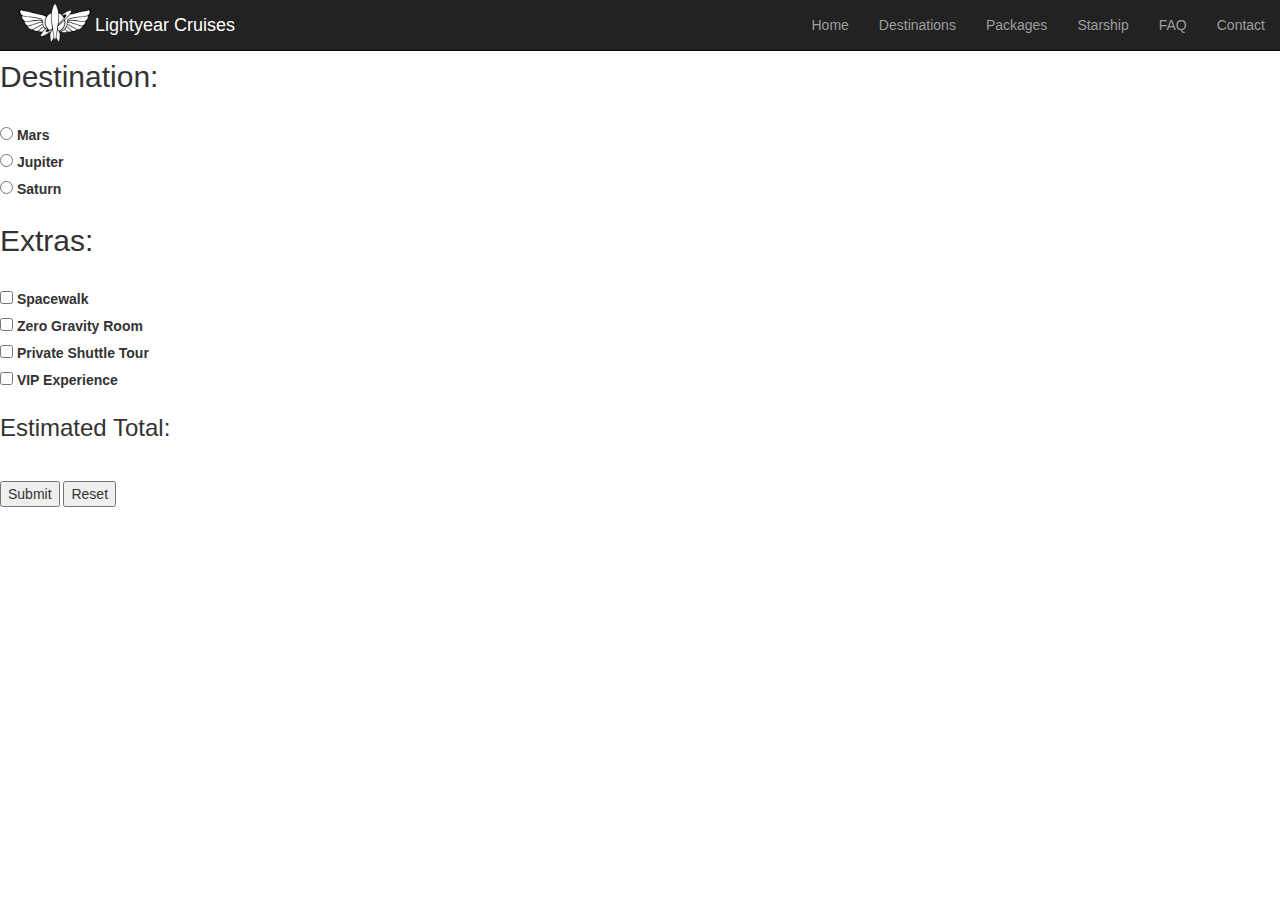
==== destform.html @ 5b4caeba "added seperate form pages and started on some js validation for them" ====
<!DOCTYPE html>
<html lang="en">
<head>
    <meta charset="UTF-8">
    <meta http-equiv="X-UA-Compatible" content="IE=edge">
    <meta name="viewport" content="width=device-width, initial-scale=1.0">
    <!-- Latest compiled and minified CSS -->
    <link rel="stylesheet" href="https://maxcdn.bootstrapcdn.com/bootstrap/3.4.1/css/bootstrap.min.css">

    <!-- jQuery library -->
    <script src="https://ajax.googleapis.com/ajax/libs/jquery/3.5.1/jquery.min.js"></script>

    <!-- Latest compiled JavaScript -->
    <script src="https://maxcdn.bootstrapcdn.com/bootstrap/3.4.1/js/bootstrap.min.js"></script>
    <title>Book Cruise</title>
</head>
<body>
    <nav class="navbar navbar-inverse navbar-fixed-top">
        <div class="container-fluid">
            <div class="navbar-header">
                <button type="button" class="navbar-toggle" data-toggle="collapse" data-target="#collapsibleNavbar">
                    <span class="icon-bar"></span>
                    <span class="icon-bar"></span>
                    <span class="icon-bar"></span>
                </button>
                <img class="navbar-left" src="img/spaceship_logo.png" alt="logo" style="width:80px;">
                <a class="navbar-brand" href="index.html" style="color:white;">Lightyear Cruises</a>
            </div>
            <div class="collapse navbar-collapse" id="collapsibleNavbar">
                <ul class="nav navbar-nav navbar-right">
                    <li><a href="index.html">Home</a></li>
                    <li><a href="#">Destinations</a></li>
                    <li><a href="#">Packages</a></li>
                    <li><a href="#">Starship</a></li>
                    <li><a href="#">FAQ</a></li>
                    <li><a href="#">Contact</a></li>
                </ul>
            </div> 
        </div>
    </nav>
    <br>
    <br>
    <form name ="booking-form">
        <h2>Destination:</h2><br>
        <input type="radio" id="mars" name="planet" value="12000">
        <label for="destination">Mars</label><br>
        <input type="radio" id="jupiter" name="planet" value="36000">
        <label for="destination">Jupiter</label><br>
        <input type="radio" id="saturn" name="planet" value="72000">
        <label for="destination">Saturn</label><br>

        <h2>Extras:</h2><br>
        <input type="checkbox" id="spacewalk" name="extra" value="500">
        <label for="spacewalk">Spacewalk</label><br>
        <input type="checkbox" id="zero-gravity" name="extra" value="100">
        <label for="zero-gravity">Zero Gravity Room</label><br>
        <input type="checkbox" id="shuttle" name="extra" value="1000">
        <label for="shuttle">Private Shuttle Tour</label><br>
        <input type="checkbox" id="vip" name="extra" value="2000">
        <label for="vip">VIP Experience</label><br>

        <h3>Estimated Total:</h3>
        <h2 id=tripTotal></h2>
        <br>
        
        <button id="btn">Submit</button>
        <input type="reset">
        <br>
    </form>

<script src="js/getInfo.js"></script>
</body>
</html>
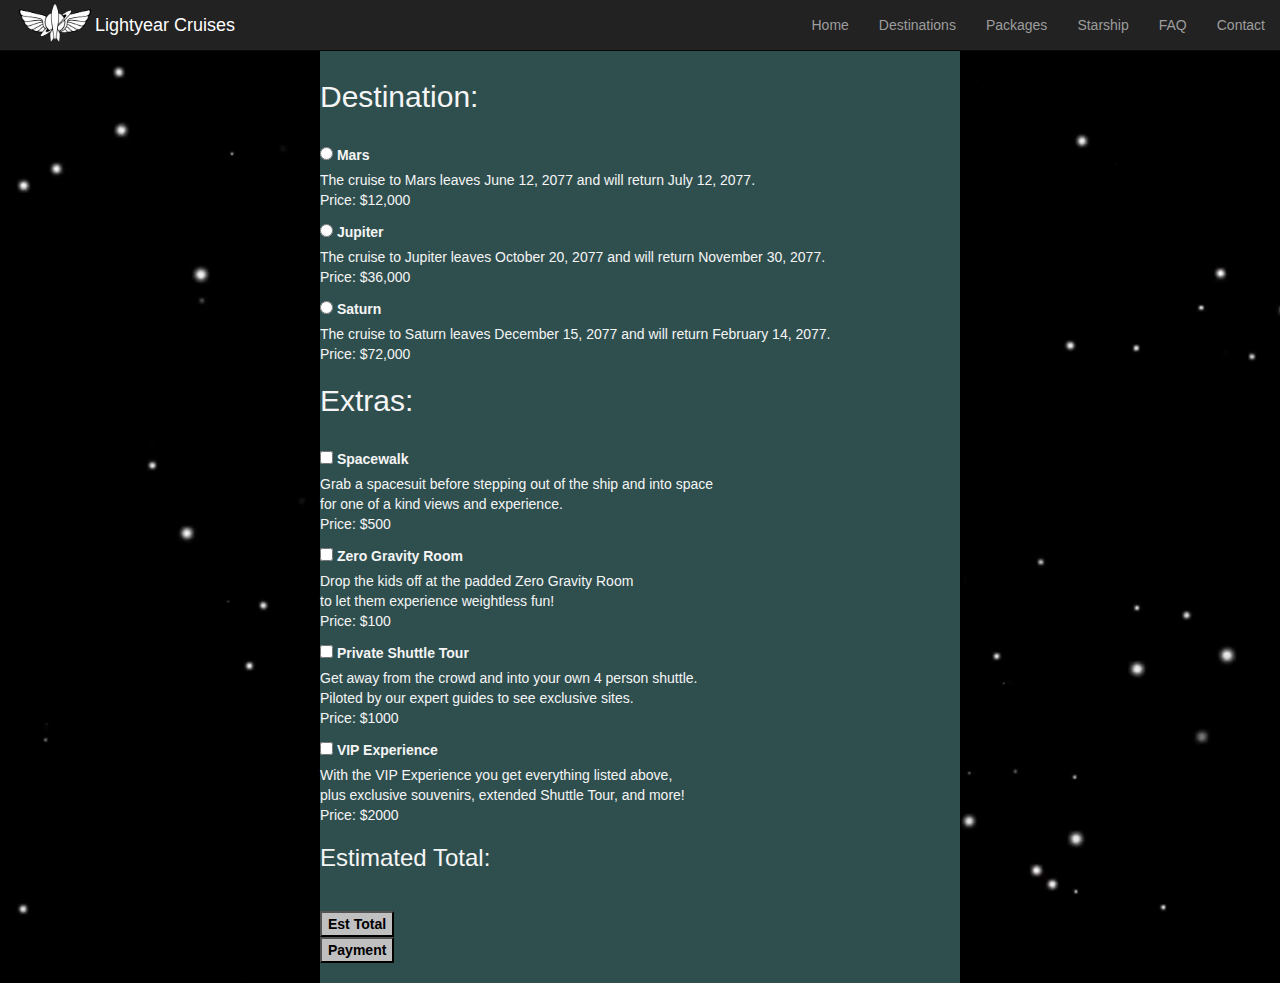
==== commit 88be49b9: "updated forms with validation, and some css work on forms" ====
--- a/destform.html
+++ b/destform.html
@@ -12,9 +12,13 @@
 
     <!-- Latest compiled JavaScript -->
     <script src="https://maxcdn.bootstrapcdn.com/bootstrap/3.4.1/js/bootstrap.min.js"></script>
+
+    <!-- Page CSS -->
+    <link rel="stylesheet" href="css/form.css">
+
     <title>Book Cruise</title>
 </head>
-<body>
+<body class="main-body">
     <nav class="navbar navbar-inverse navbar-fixed-top">
         <div class="container-fluid">
             <div class="navbar-header">
@@ -40,34 +44,65 @@
     </nav>
     <br>
     <br>
-    <form name ="booking-form">
-        <h2>Destination:</h2><br>
-        <input type="radio" id="mars" name="planet" value="12000">
-        <label for="destination">Mars</label><br>
-        <input type="radio" id="jupiter" name="planet" value="36000">
-        <label for="destination">Jupiter</label><br>
-        <input type="radio" id="saturn" name="planet" value="72000">
-        <label for="destination">Saturn</label><br>
+    <div id="form-style">
+        <form name ="booking-form">
+            <h2>Destination:</h2><br>
+            <input type="radio" id="mars" name="planet" value="12000">
+            <label for="destination">Mars</label><br>
+            <p id="cruiseOne"></p>
 
-        <h2>Extras:</h2><br>
-        <input type="checkbox" id="spacewalk" name="extra" value="500">
-        <label for="spacewalk">Spacewalk</label><br>
-        <input type="checkbox" id="zero-gravity" name="extra" value="100">
-        <label for="zero-gravity">Zero Gravity Room</label><br>
-        <input type="checkbox" id="shuttle" name="extra" value="1000">
-        <label for="shuttle">Private Shuttle Tour</label><br>
-        <input type="checkbox" id="vip" name="extra" value="2000">
-        <label for="vip">VIP Experience</label><br>
+            <input type="radio" id="jupiter" name="planet" value="36000">
+            <label for="destination">Jupiter</label><br>
+            <p id="cruiseTwo"></p>
 
-        <h3>Estimated Total:</h3>
-        <h2 id=tripTotal></h2>
-        <br>
-        
-        <button id="btn">Submit</button>
-        <input type="reset">
-        <br>
-    </form>
+            <input type="radio" id="saturn" name="planet" value="72000">
+            <label for="destination">Saturn</label><br>
+            <p id="cruiseThree"></p>
+
+            <h2>Extras:</h2><br>
+            <input type="checkbox" id="spacewalk" name="extra" value="500">
+            <label for="spacewalk">Spacewalk</label><br>
+            <p id="extraOne">
+                Grab a spacesuit before stepping out of the ship and into space<br>
+                for one of a kind views and experience.<br> 
+                Price: $500
+            </p>
+
+            <input type="checkbox" id="zero-gravity" name="extra" value="100">
+            <label for="zero-gravity">Zero Gravity Room</label><br>
+            <p id="extraTwo">
+                Drop the kids off at the padded Zero Gravity Room<br>
+                to let them experience weightless fun!<br> 
+                Price: $100
+            </p>
+
+            <input type="checkbox" id="shuttle" name="extra" value="1000">
+            <label for="shuttle">Private Shuttle Tour</label><br>
+            <p id="extraThree">
+                Get away from the crowd and into your own 4 person shuttle.<br>
+                Piloted by our expert guides to see exclusive sites.<br>
+                Price: $1000
+            </p>
+
+            <input type="checkbox" id="vip" name="extra" value="2000">
+            <label for="vip">VIP Experience</label><br>
+            <p id="extraFour">
+                With the VIP Experience you get everything listed above,<br>
+                plus exclusive souvenirs, extended Shuttle Tour, and more!<br>
+                Price: $2000 
+            </p>
+
+            <h3>Estimated Total:</h3>
+            <h2 id=tripTotal></h2>
+            <br>
+            
+            <button id="btn">Est Total</button><br>
+            <button id="btn"><a href="payment.html"></a>Payment</button>
+            <br>
+        </form>
+    </div>
 
 <script src="js/getInfo.js"></script>
+<script src="js/cruiseData.js"></script>
 </body>
 </html>--- a/css/form.css
+++ b/css/form.css
@@ -0,0 +1,33 @@
+#btn {
+    background-color: silver;
+    color: black;
+    font-weight: bold;
+}
+
+#form-style {
+    width: 50%;
+    margin: 0 auto;
+    background-color: darkslategrey;
+    padding: 20px 0;
+}
+
+.main-body {
+    background-image: url("../img/stars.png");
+    height: 100%;
+    background-position: center;
+    background-size: cover;
+    color: whitesmoke;
+}
+
+.state-list {
+    color: black;
+}
+
+@media only screen and (max-width: 780px){
+    #form-style {
+        width: 100%;
+    }
+    .navbar-brand {
+        display: none;
+    }
+}
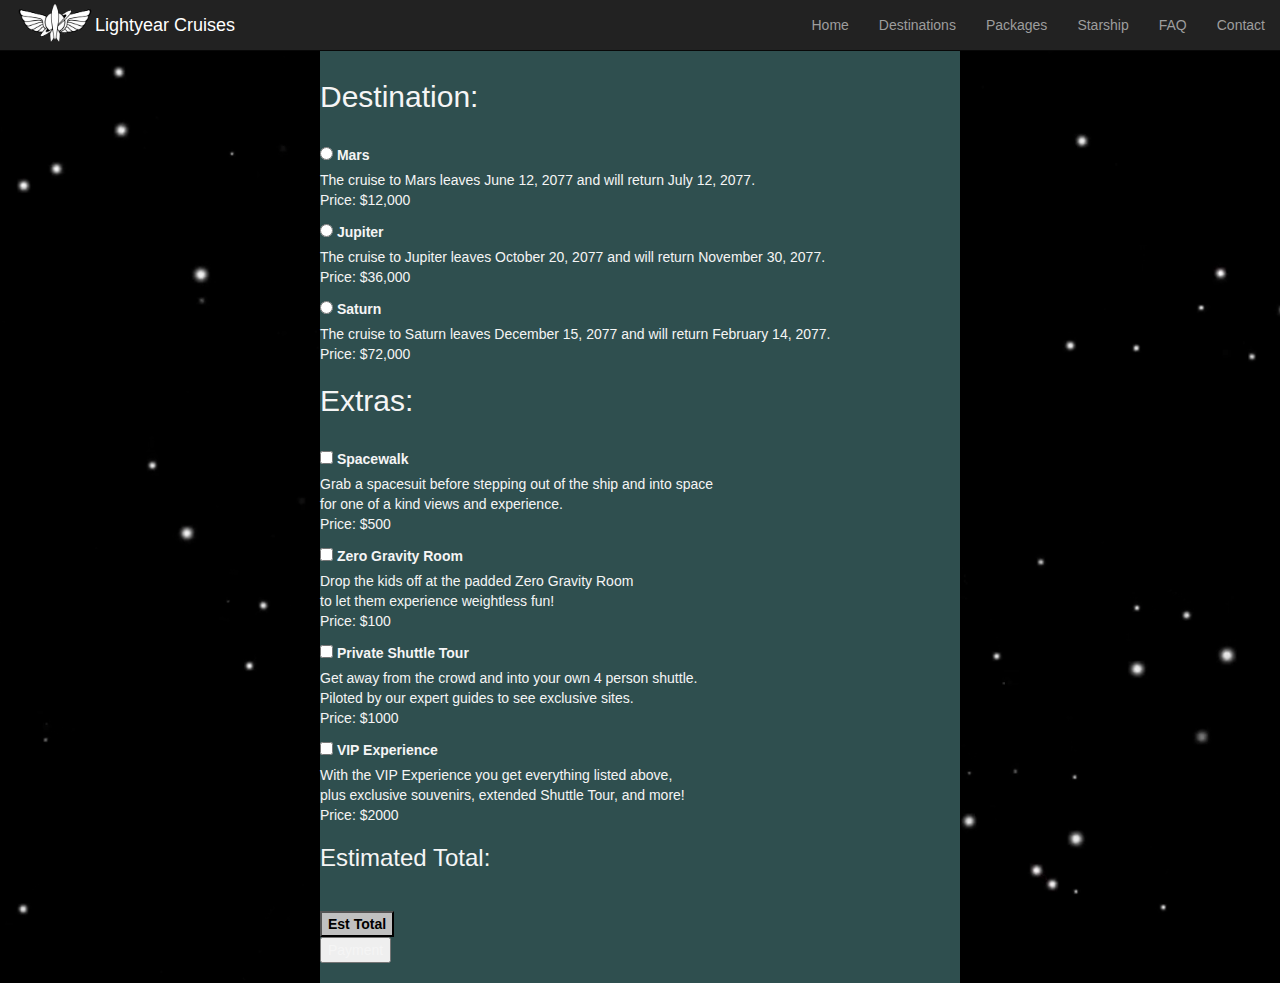
==== commit 2425268a: "buttons" ====
--- a/destform.html
+++ b/destform.html
@@ -97,7 +97,7 @@
             <br>
             
             <button id="btn">Est Total</button><br>
-            <button id="btn"><a href="payment.html"></a>Payment</button>
+            <button id="btn-pay" href="payment.html">Payment</button>
             <br>
         </form>
     </div>
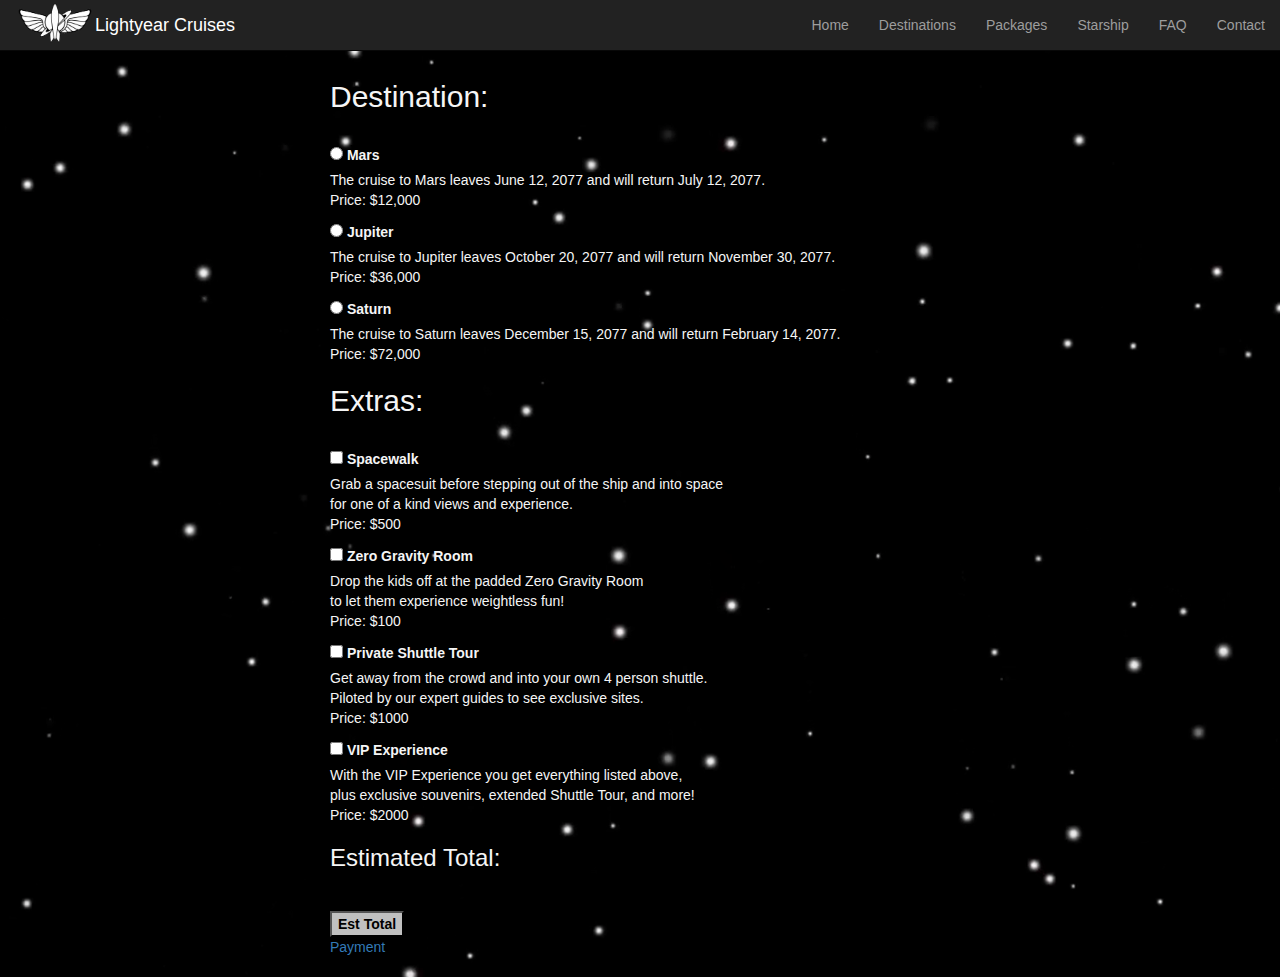
==== commit 55dd1ddc: "removed unused files, modified some styling, added modal, and fixed forms" ====
--- a/destform.html
+++ b/destform.html
@@ -48,15 +48,15 @@
         <form name ="booking-form">
             <h2>Destination:</h2><br>
             <input type="radio" id="mars" name="planet" value="12000">
-            <label for="destination">Mars</label><br>
+            <label for="mars">Mars</label><br>
             <p id="cruiseOne"></p>
 
             <input type="radio" id="jupiter" name="planet" value="36000">
-            <label for="destination">Jupiter</label><br>
+            <label for="jupiter">Jupiter</label><br>
             <p id="cruiseTwo"></p>
 
             <input type="radio" id="saturn" name="planet" value="72000">
-            <label for="destination">Saturn</label><br>
+            <label for="saturn">Saturn</label><br>
             <p id="cruiseThree"></p>
 
             <h2>Extras:</h2><br>
@@ -97,11 +97,10 @@
             <br>
             
             <button id="btn">Est Total</button><br>
-            <button id="btn-pay" href="payment.html">Payment</button>
+            <a style="pointer-events: none;" id="btn-pay" href="payment.html" disabled>Payment</a>
             <br>
         </form>
     </div>
-
 <script src="js/getInfo.js"></script>
 <script src="js/cruiseData.js"></script>
 </body>
--- a/css/form.css
+++ b/css/form.css
@@ -7,8 +7,8 @@
 #form-style {
     width: 50%;
     margin: 0 auto;
-    background-color: darkslategrey;
     padding: 20px 0;
+    padding-left: 10px;
 }
 
 .main-body {
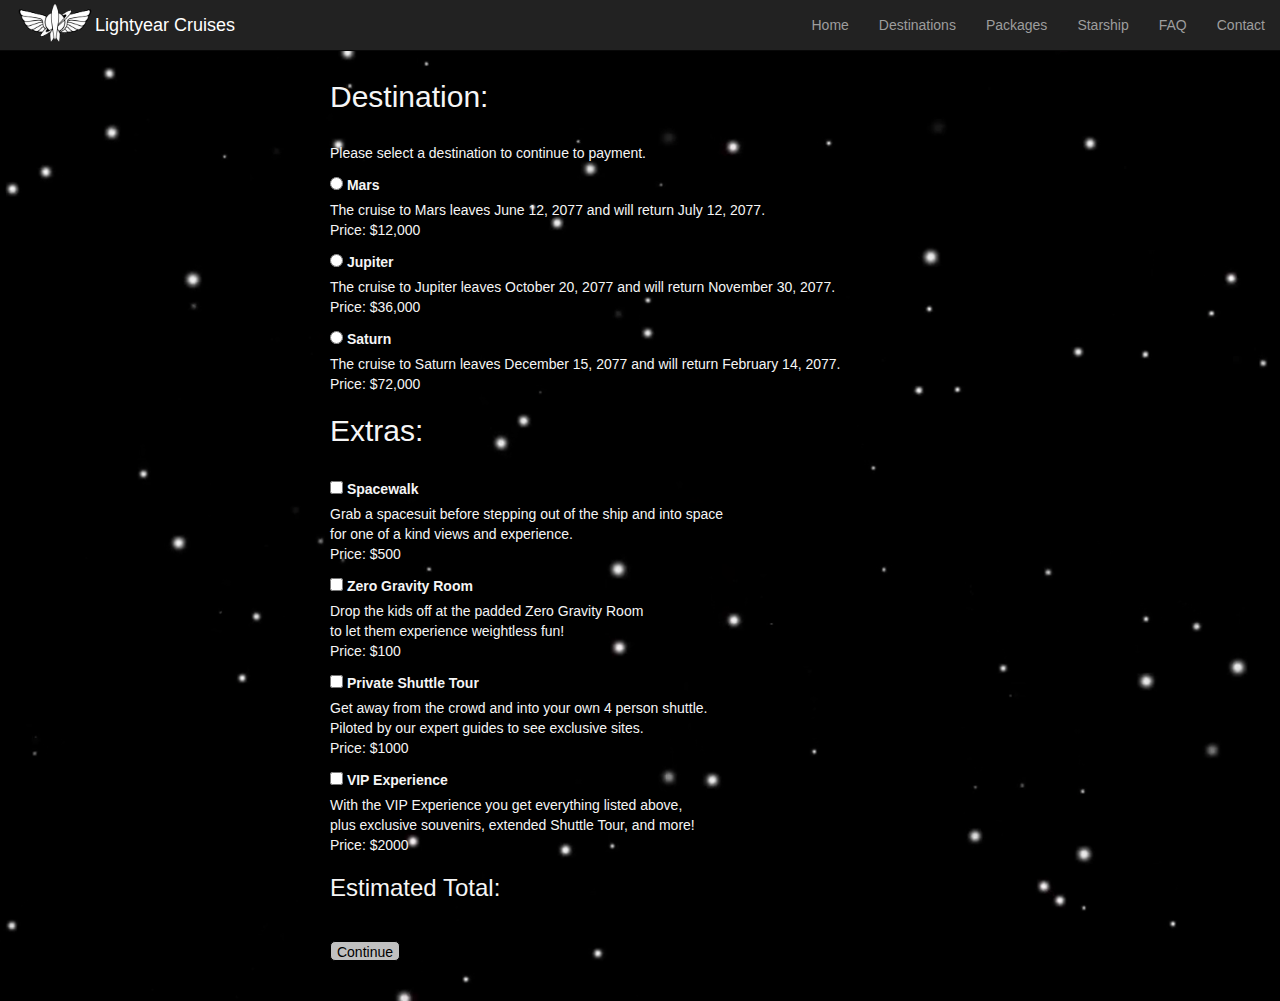
==== commit acc08115: "working on modal issues" ====
--- a/destform.html
+++ b/destform.html
@@ -47,6 +47,7 @@
     <div id="form-style">
         <form name ="booking-form">
             <h2>Destination:</h2><br>
+            <p>Please select a destination to continue to payment.</p>
             <input type="radio" id="mars" name="planet" value="12000">
             <label for="mars">Mars</label><br>
             <p id="cruiseOne"></p>
@@ -95,9 +96,10 @@
             <h3>Estimated Total:</h3>
             <h2 id=tripTotal></h2>
             <br>
-            
-            <button id="btn">Est Total</button><br>
-            <a style="pointer-events: none;" id="btn-pay" href="payment.html" disabled>Payment</a>
+            <!-- <form action="payment.html">
+                <input type="submit" value="Continue" id="btn-pay" class="pay-btn" disabled>
+            </form> -->
+            <a style="pointer-events: none;" id="btn-pay" href="payment.html" disabled>Continue</a>
             <br>
         </form>
     </div>
--- a/css/form.css
+++ b/css/form.css
@@ -2,6 +2,18 @@
     background-color: silver;
     color: black;
     font-weight: bold;
+}
+
+#btn-pay {
+    display: block;
+    height: 20px;
+    width: 70px;
+    border: 1px solid black;
+    border-radius: 5px;
+    background-color: silver;
+    text-align: center;
+    color: black;
+
 }
 
 #form-style {
@@ -11,7 +23,8 @@
     padding-left: 10px;
 }
 
-.main-body {
+.main-body,
+.modal-body {
     background-image: url("../img/stars.png");
     height: 100%;
     background-position: center;
@@ -23,6 +36,11 @@
     color: black;
 }
 
+.modal-content {
+    color: black;
+    text-align: left;
+}
+
 @media only screen and (max-width: 780px){
     #form-style {
         width: 100%;
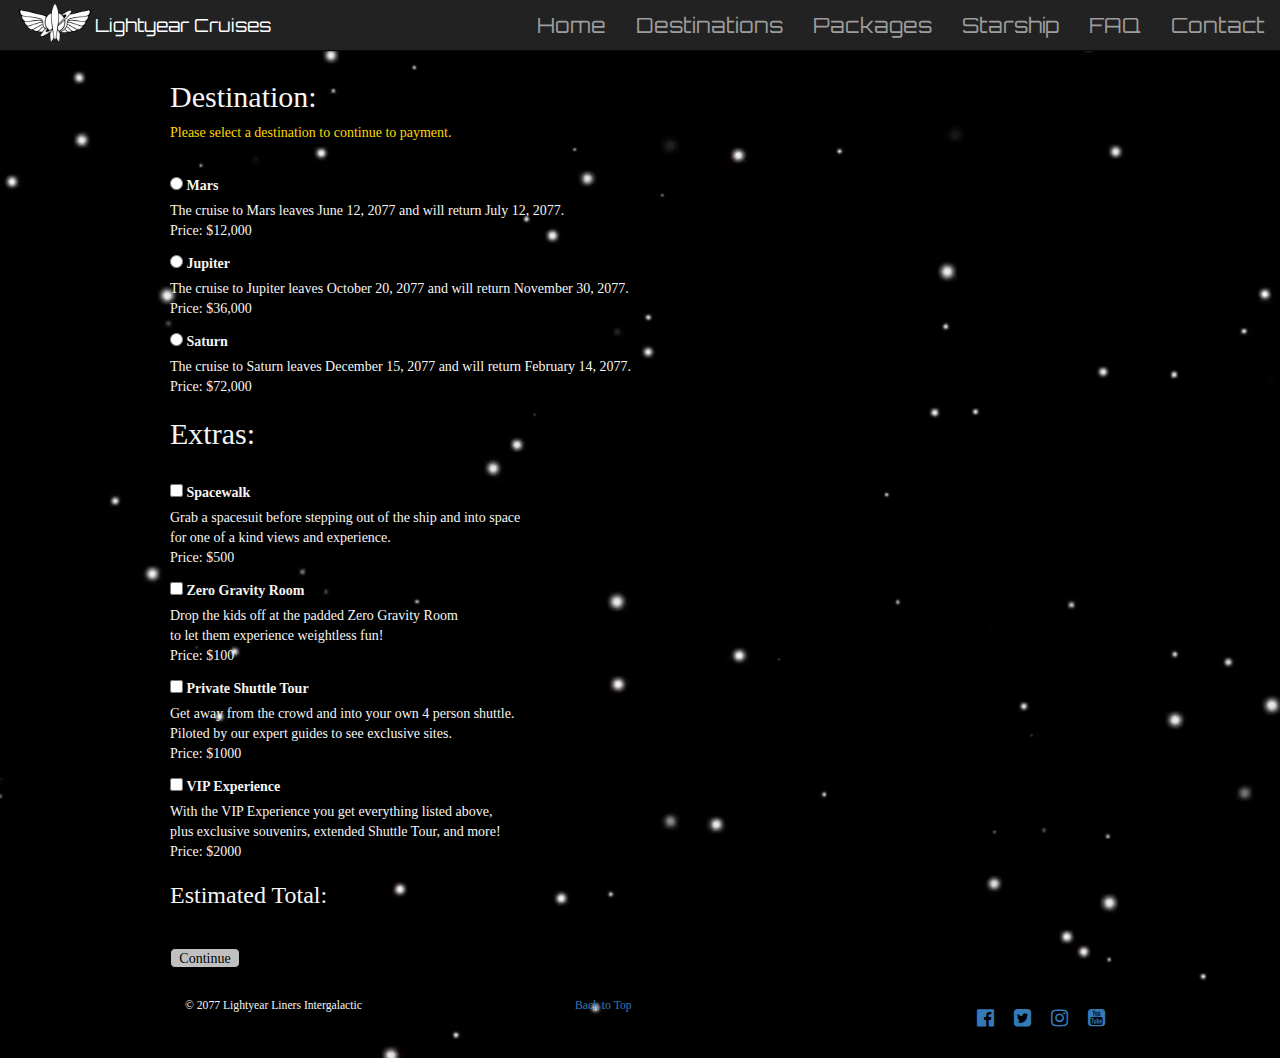
==== commit a96447ef: "Merge pull request #1 from tburto33/main" ====
--- a/destform.html
+++ b/destform.html
@@ -6,6 +6,8 @@
     <meta name="viewport" content="width=device-width, initial-scale=1.0">
     <!-- Latest compiled and minified CSS -->
     <link rel="stylesheet" href="https://maxcdn.bootstrapcdn.com/bootstrap/3.4.1/css/bootstrap.min.css">
+    <!--Icon library -->
+    <link rel="stylesheet" href="https://cdnjs.cloudflare.com/ajax/libs/font-awesome/4.7.0/css/font-awesome.min.css">
 
     <!-- jQuery library -->
     <script src="https://ajax.googleapis.com/ajax/libs/jquery/3.5.1/jquery.min.js"></script>
@@ -18,8 +20,8 @@
 
     <title>Book Cruise</title>
 </head>
-<body class="main-body">
-    <nav class="navbar navbar-inverse navbar-fixed-top">
+<body class="main-body" id="body-style">
+    <nav class="navbar navbar-inverse navbar-fixed-top" id="main-nav">
         <div class="container-fluid">
             <div class="navbar-header">
                 <button type="button" class="navbar-toggle" data-toggle="collapse" data-target="#collapsibleNavbar">
@@ -44,10 +46,12 @@
     </nav>
     <br>
     <br>
+    <a id="top"></a>
     <div id="form-style">
         <form name ="booking-form">
-            <h2>Destination:</h2><br>
-            <p>Please select a destination to continue to payment.</p>
+            <h2>Destination:</h2>
+            <p style="color: gold">Please select a destination to continue to payment.</p>
+            <br>
             <input type="radio" id="mars" name="planet" value="12000">
             <label for="mars">Mars</label><br>
             <p id="cruiseOne"></p>
@@ -94,16 +98,29 @@
             </p>
 
             <h3>Estimated Total:</h3>
-            <h2 id=tripTotal></h2>
+            <h2 id=calculatedTotal></h2>
             <br>
-            <!-- <form action="payment.html">
-                <input type="submit" value="Continue" id="btn-pay" class="pay-btn" disabled>
-            </form> -->
-            <a style="pointer-events: none;" id="btn-pay" href="payment.html" disabled>Continue</a>
+            <a style="pointer-events: none;" id="btn-pay" href="payment.html">Continue</a>
             <br>
         </form>
+        <div class="container" id="footer">
+            <div class="row">
+                <div class="col-xs-4">
+                    <p class="footer-copyright">&copy; 2077 Lightyear Liners Intergalactic</p>
+                </div>
+                <div class="col-xs-4">
+                    <a href="#top">Back to Top</a>
+                </div>
+                <div class="col-xs-4">
+                    <a class="fa fa-facebook-official"></a>
+                    <a class="fa fa-twitter-square"></a>
+                    <a class="fa fa-instagram"></a>
+                    <a class="fa fa-youtube-square"></a>
+                </div>
+            </div>
+        </div>
     </div>
-<script src="js/getInfo.js"></script>
+<script src="js/destForm.js"></script>
 <script src="js/cruiseData.js"></script>
 </body>
 </html>--- a/css/form.css
+++ b/css/form.css
@@ -1,3 +1,24 @@
+/* FONT STYLES */
+@import url('https://fonts.googleapis.com/css2?family=Orbitron:wght@500&display=swap');
+
+/* ID's */
+#main-nav {
+    font-size: 2vw;
+    font-family: 'Orbitron', Arial, Helvetica, sans-serif;
+}
+
+#body-style {
+    font-family: Cambria, Cochin, Georgia, Times, 'Times New Roman', serif;
+    margin: 0 auto;
+}
+
+#footer {
+    margin-top: 10px;
+    font-size: smaller;
+    font-family: Cambria, Cochin, Georgia, Times, 'Times New Roman', serif;
+    display: block;
+}
+
 #btn {
     background-color: silver;
     color: black;
@@ -13,23 +34,30 @@
     background-color: silver;
     text-align: center;
     color: black;
-
 }
 
 #form-style {
-    width: 50%;
-    margin: 0 auto;
+    width: 100%;
     padding: 20px 0;
     padding-left: 10px;
 }
 
-.main-body,
-.modal-body {
+#payModal {
+    display: none;
+    max-height: 100vh - 200px;
+    overflow-y: auto;
+}
+
+
+/* STYLES */
+
+.main-body {
     background-image: url("../img/stars.png");
     height: 100%;
     background-position: center;
     background-size: cover;
     color: whitesmoke;
+    max-width: 960px;
 }
 
 .state-list {
@@ -41,11 +69,59 @@
     text-align: left;
 }
 
+.modal-dialog {
+    overflow-y: initial !important
+}
+
+.fa {
+    padding: 10px;
+    font-size: 20px;
+    width: 30px;
+    text-align: center;
+    text-decoration: none;
+    margin: 0 2px;
+  }
+
+.modal-body {
+    height: 60vh;
+    width: auto;
+    overflow-y: auto;
+    background-color: darkslategray;
+    color: whitesmoke;
+}
+
+/* MEDIA QUERY */
+
 @media only screen and (max-width: 780px){
     #form-style {
-        width: 100%;
+        text-align: left;
     }
+
     .navbar-brand {
         display: none;
     }
 }
+
+@media only screen and (min-width: 780px){
+    .body-style {
+        margin: auto;
+    }
+}
+
+@media only screen and (max-width: 1000px){
+    .fa {
+        width: 20px;
+    }
+}
+
+@media screen and (min-width: 50em) {
+    #main-nav {
+        font-size: 1vw;
+    }
+}
+
+@media screen and (min-width: 75em) {
+    #main-nav {
+        font-size: 1.5em;
+    }
+}
